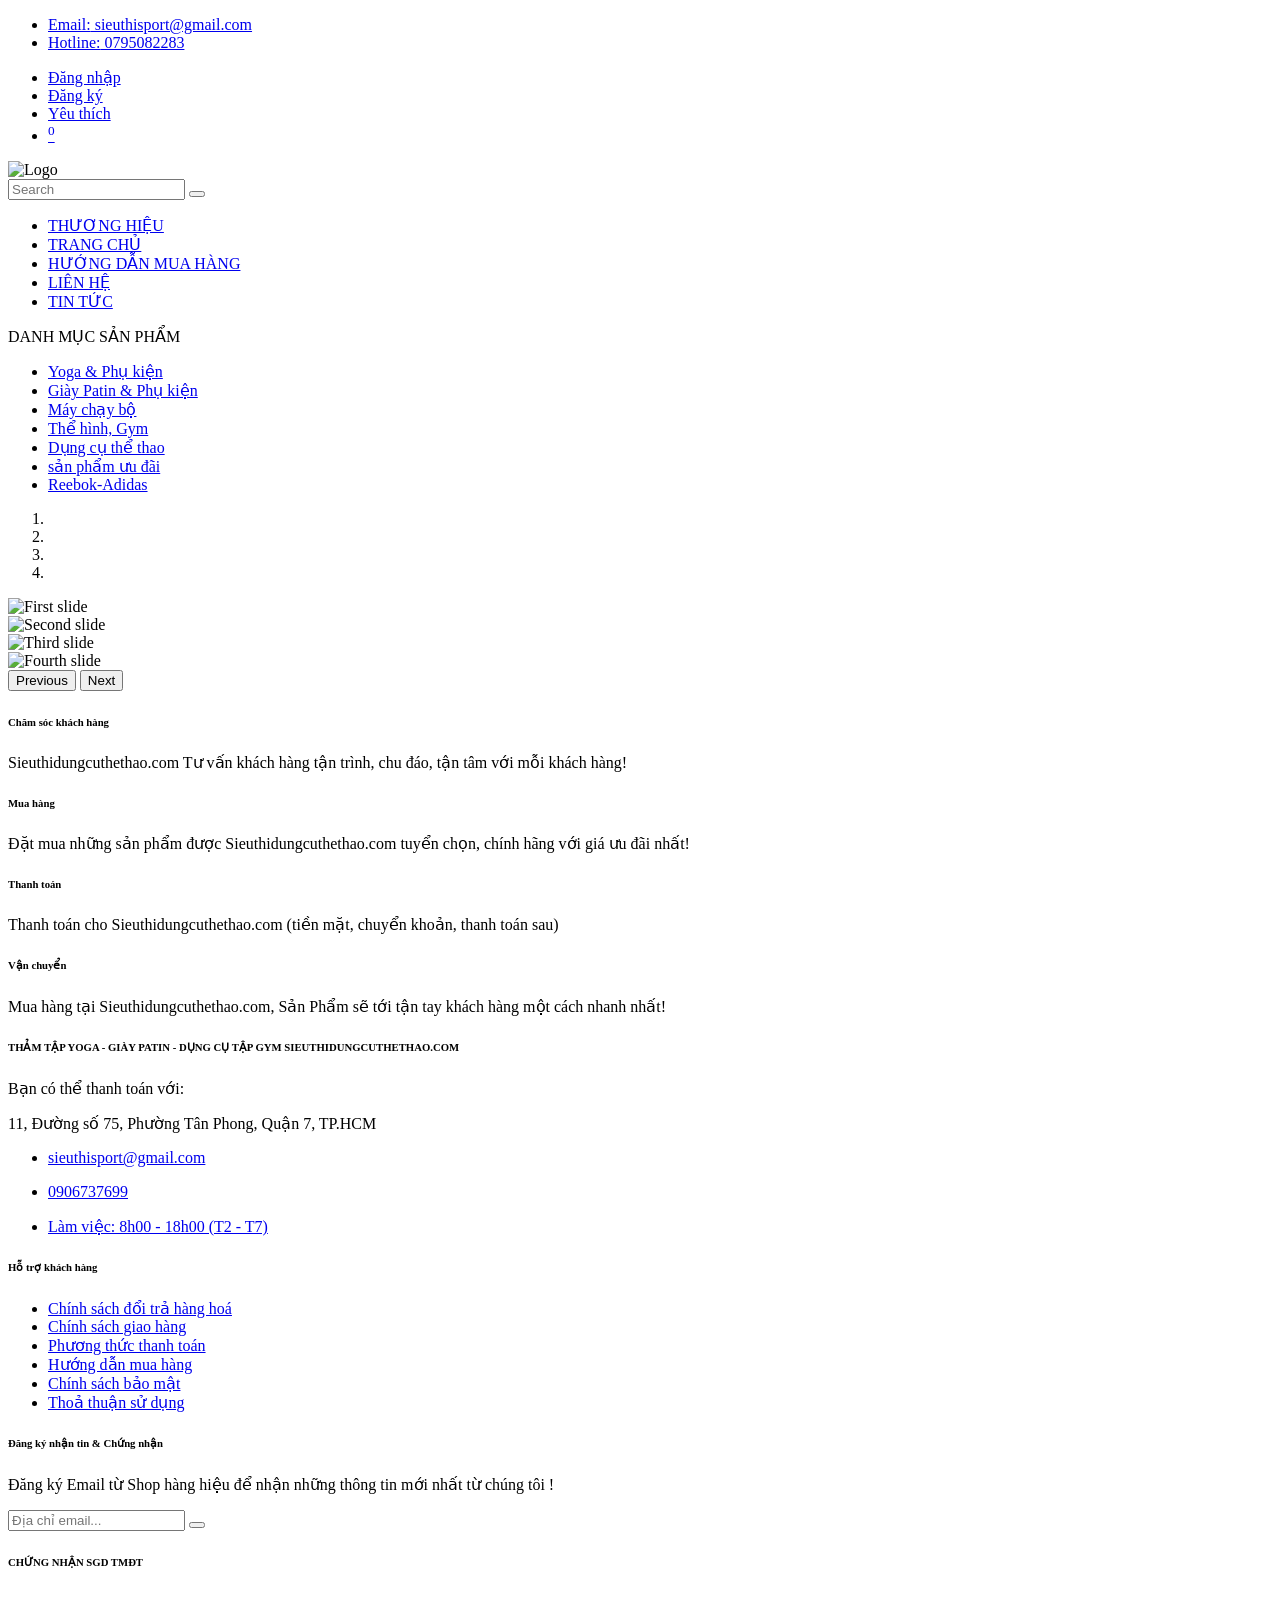
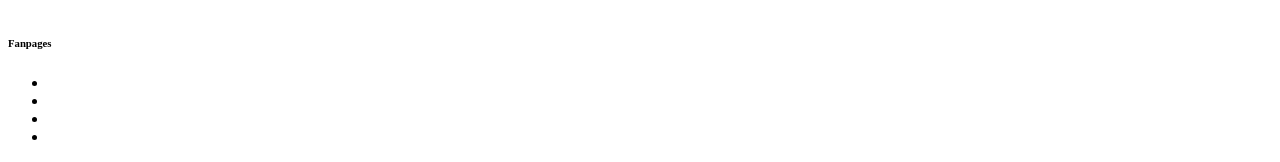
==== pages/index.html @ 9449e396 "Create index.html" ====
<!DOCTYPE html>
<html lang="en">

<head>
    <meta charset="UTF-8">
    <meta name="viewport" content="width=device-width, initial-scale=1.0">
    <title>Trang chủ</title>
    <link rel="stylesheet" href="../css/bootstrap.css">
    <script src="../js/bootstrap.js"></script>
    <link rel="stylesheet" href="https://cdnjs.cloudflare.com/ajax/libs/font-awesome/7.0.1/css/all.min.css"
        integrity="sha512-2SwdPD6INVrV/lHTZbO2nodKhrnDdJK9/kg2XD1r9uGqPo1cUbujc+IYdlYdEErWNu69gVcYgdxlmVmzTWnetw=="
        crossorigin="anonymous" referrerpolicy="no-referrer" />
    <link rel="stylesheet" href="../css/styles.css">
</head>

<body>
    <div class="container-fluid bg-inf">
        <div class="container">
            <div class="row">
                <div class="col-12 d-flex justify-content-between align-items-center">
                    <ul class="nav">
                        <li class="nav-item">
                            <a class="nav-link text-white ps-0" href="#">
                                <span class="text-danger fw-bold">Email:</span> sieuthisport@gmail.com
                            </a>
                        </li>
                        <li class="nav-item">
                            <a class="nav-link text-white" href="#">
                                <span class="text-danger fw-bold">Hotline:</span> 0795082283
                            </a>
                        </li>
                    </ul>

                    <ul class="nav">
                        <li class="nav-item"><a class="nav-link hover text-white" href="#">Đăng nhập</a></li>
                        <li class="nav-item"><a class="nav-link hover text-white" href="#">Đăng ký</a></li>
                        <li class="nav-item">
                            <a class="nav-link hover text-white" href="#">
                                <i class="fa-solid fa-heart"></i> Yêu thích
                            </a>
                        </li>
                        <li class="nav-item">
                            <a class="nav-link hover text-white pe-0" href="#">
                                <i class="fa-solid fa-cart-arrow-down"></i><sup>0</sup>
                            </a>
                        </li>
                    </ul>
                </div>
            </div>
        </div>
    </div>

    <div class="container-fluid bg-banner py-3">
        <div class="container">
            <div class="row align-items-center">
                <div class="col-md-4 text-start"> <img src="../IMG/Logo.png" alt="Logo" width="200px">
                </div>
                <div class="col-md-8">
                    <form class="d-flex w-75 ms-auto"> <input class="form-control rounded-0" type="text"
                            placeholder="Search" />
                        <button class="btn btn-danger rounded-0" type="submit">
                            <i class="fa-solid fa-magnifying-glass"></i>
                        </button>
                    </form>
                </div>
            </div>
        </div>
    </div>

    <div class="container-fluid bg-banner">
        <div class="container text-center">
            <div class="bg-menu p-3">
                <ul class="nav">
                    <li class="nav-item"><a class="nav-link hover text-white fw-bold ps-0" href="#">THƯƠNG HIỆU <i
                                class="fa-solid fa-chevron-down ms-1" style="font-size: 10px;"></i></a></li>
                    <li class="nav-item"><a class="nav-link hover text-danger fw-bold" href="#">TRANG CHỦ</a></li>
                    <li class="nav-item"><a class="nav-link hover text-white fw-bold" href="#">HƯỚNG DẪN MUA HÀNG</a>
                    </li>
                    <li class="nav-item"><a class="nav-link hover text-white fw-bold" href="#">LIÊN HỆ</a></li>
                    <li class="nav-item"><a class="nav-link hover text-white fw-bold" href="#">TIN TỨC</a></li>
                </ul>
            </div>
        </div>
    </div>

    <div class="container">
        <div class="row align-items-start">
            <div class="col-4 category-menu w-25 p-0">
                <div class="menu-header fw-bold text-uppercase">
                    <i class="fa-solid fa-bars-staggered"></i>DANH MỤC SẢN PHẨM
                </div>
                <ul class="menu-list nav nav-link">
                    <li class="nav-item">
                        <a class="nav-link" href="./yoga.html" aria-current="page">Yoga & Phụ kiện</a>
                    </li>
                    <li class="nav-item">
                        <a class="nav-link" href="./patin.html">
                            Giày Patin & Phụ kiện
                        </a>
                    </li>
                    <li class="nav-item">
                        <a class="nav-link" href="#">
                            Máy chạy bộ
                        </a>
                    </li>
                    <li class="nav-item">
                        <a class="nav-link" href="#">
                            Thể hình, Gym
                        </a>
                    </li>
                    <li class="nav-item">
                        <a class="nav-link" href="#">Dụng cụ thể thao</a>
                    </li>
                    <li class="nav-item">
                        <a class="nav-link text-uppercase" href="../HTML/spud.html">sản phẩm ưu đãi </a>
                    </li>
                    <li class="nav-item">
                        <a class="nav-link" href="./rebok-adidas.html">Reebok-Adidas</a>
                    </li>
                </ul>

            </div>
            <div class="col-8 p-0 w-75">
                <div id="carouselId" class="carousel slide" data-bs-ride="carousel">
                    <ol class="carousel-indicators">
                        <li data-bs-target="#carouselId" data-bs-slide-to="0" class="active" aria-current="true"
                            aria-label="First slide"></li>
                        <li data-bs-target="#carouselId" data-bs-slide-to="1" aria-label="Second slide"></li>
                        <li data-bs-target="#carouselId" data-bs-slide-to="2" aria-label="Third slide"></li>
                        <li data-bs-target="#carouselId" data-bs-slide-to="3" aria-label="Fourth slide"></li>
                    </ol>
                    <div class="carousel-inner" role="listbox">
                        <div class="carousel-item active">
                            <img src="../IMG/main.png" class="w-100 d-block" alt="First slide" />
                        </div>
                        <div class="carousel-item">
                            <img src="../IMG/home.png" class="w-100 d-block" alt="Second slide" />
                        </div>
                        <div class="carousel-item">
                            <img src="../IMG/gym.png" class="w-100 d-block" alt="Third slide" />
                        </div>
                        <div class="carousel-item">
                            <img src="../IMG/yoga.png" class="w-100 d-block" alt="Fourth slide" />
                        </div>
                    </div>
                    <button class="carousel-control-prev" type="button" data-bs-target="#carouselId"
                        data-bs-slide="prev">
                        <span class="carousel-control-prev-icon" aria-hidden="true"></span>
                        <span class="visually-hidden">Previous</span>
                    </button>
                    <button class="carousel-control-next" type="button" data-bs-target="#carouselId"
                        data-bs-slide="next">
                        <span class="carousel-control-next-icon" aria-hidden="true"></span>
                        <span class="visually-hidden">Next</span>
                    </button>
                </div>
                <div class="list-extend d-flex text-center">
                    <div class="content">
                        <i class="fa-solid fa-headset"></i>
                        <h6 class="text-uppercase">Chăm sóc khách hàng</h6>
                        <p>Sieuthidungcuthethao.com Tư vấn khách hàng tận trình, chu đáo, tận tâm với mỗi khách hàng!
                        </p>
                    </div>
                    <div class="content">
                        <i class="fa-solid fa-basket-shopping"></i>
                        <h6 class="text-uppercase">Mua hàng</h6>
                        <p>Đặt mua những sản phẩm được Sieuthidungcuthethao.com tuyển chọn, chính hãng với giá ưu đãi
                            nhất!</p>
                    </div>
                    <div class="content">
                        <i class="fa-solid fa-hand-holding-dollar"></i>
                        <h6 class="text-uppercase">Thanh toán</h6>
                        <p>Thanh toán cho Sieuthidungcuthethao.com (tiền mặt, chuyển khoản, thanh toán sau)</p>
                    </div>
                    <div class="content">
                        <i class="fa-solid fa-truck-fast"></i>
                        <h6 class="text-uppercase">Vận chuyển</h6>
                        <p>Mua hàng tại Sieuthidungcuthethao.com, Sản Phẩm sẽ tới tận tay khách hàng một cách nhanh
                            nhất!</p>
                    </div>

                </div>

            </div>
        </div>
    </div>

    <div class="container-fluid bg-banner">
        <div class="container footer">
            <div class="row">
                <div class="col-3 mt-lg-4">
                    <h6>THẢM TẬP YOGA - GIÀY PATIN - DỤNG CỤ TẬP GYM SIEUTHIDUNGCUTHETHAO.COM</h6>
                    <p class="text-danger fw-bold">Bạn có thể thanh toán với:</p>
                    <div class="pay d-flex mb-3">
                        <i class="fa-solid fa-dollar-sign"></i>
                        <i class="fa-solid fa-right-left"></i>
                        <i class="fa-solid fa-credit-card"></i>
                        <i class="fa-brands fa-cc-visa"></i>
                    </div>
                    <div class="addr d-flex">
                        <i class="fa-solid fa-location-dot"></i>
                        <p>11, Đường số 75, Phường Tân Phong, Quận 7, TP.HCM</p>
                    </div>
                    <ul class="list-unstyled">
                        <li><a class="nav-link d-flex hover" href="#"><i class="fa-solid fa-envelope"></i>
                                <p>sieuthisport@gmail.com</p>
                            </a></li>
                        <li><a class="nav-link d-flex hover" href="#"><i class="fa-solid fa-phone"></i>
                                <p>0906737699</p>
                            </a></li>
                        <li><a class="nav-link d-flex hover" href="#"><i class="fa-solid fa-clock"></i>
                                <p>Làm việc: 8h00 - 18h00 (T2 - T7)</p>
                            </a></li>
                    </ul>
                </div>
                <div class="col-3 mt-lg-4">
                    <h6>Hỗ trợ khách hàng</h6>
                    <ul class="list-unstyled">
                        <li class="nav-item">
                            <a class="nav-link" href="#">Chính sách đổi trả hàng hoá</a>
                        </li>
                        <li class="nav-item">
                            <a class="nav-link" href="#">Chính sách giao hàng</a>
                        </li>
                        <li class="nav-item">
                            <a class="nav-link" href="#">Phương thức thanh toán</a>
                        </li>
                        <li class="nav-item">
                            <a class="nav-link" href="#">Hướng dẫn mua hàng</a>
                        </li>
                        <li class="nav-item">
                            <a class="nav-link" href="#">Chính sách bảo mật</a>
                        </li>
                        <li class="nav-item">
                            <a class="nav-link" href="#">Thoả thuận sử dụng</a>
                        </li>
                    </ul>

                </div>
                <div class="col-3 mt-lg-4">
                    <h6>Đăng ký nhận tin & Chứng nhận</h6>
                    <p>Đăng ký Email từ Shop hàng hiệu để nhận những thông tin mới nhất từ chúng tôi !</p>
                    <form class="d-flex w-100 ms-auto"> <input class="form-control rounded-0" type="text"
                            placeholder="Địa chỉ email..." />
                        <button class="btn btn-danger rounded-0" type="submit">
                            <i class="fa-regular fa-paper-plane"></i>
                        </button>
                    </form>
                    <h6 class="mt-4">CHỨNG NHẬN SGD TMĐT</h6>
                    <img src="../IMG/logo-dang-ky-bo-cong-thuong.png" alt="" width="200px">
                </div>
                <div class="col-3 mt-lg-4">
                    <h6>Fanpages</h6>
                    <ul class="nav list-fanpages justify-content-center">
                        <li class="nav-item">
                            <a class="nav-link" href="#"><i class="fa-brands fa-facebook"></i></a>
                        </li>
                        <li class="nav-item">
                            <a class="nav-link" href="#"><i class="fa-brands fa-facebook-messenger"></i></a>
                        </li>
                        <li class="nav-item">
                            <a class="nav-link" href="#"><i class="fa-brands fa-x-twitter"></i></i></a>
                        </li>
                        <li class="nav-item">
                            <a class="nav-link" href="#"><i class="fa-brands fa-linkedin"></i></a>
                        </li>
                    </ul>
                </div>
            </div>
        </div>
    </div>
</body>

</html>
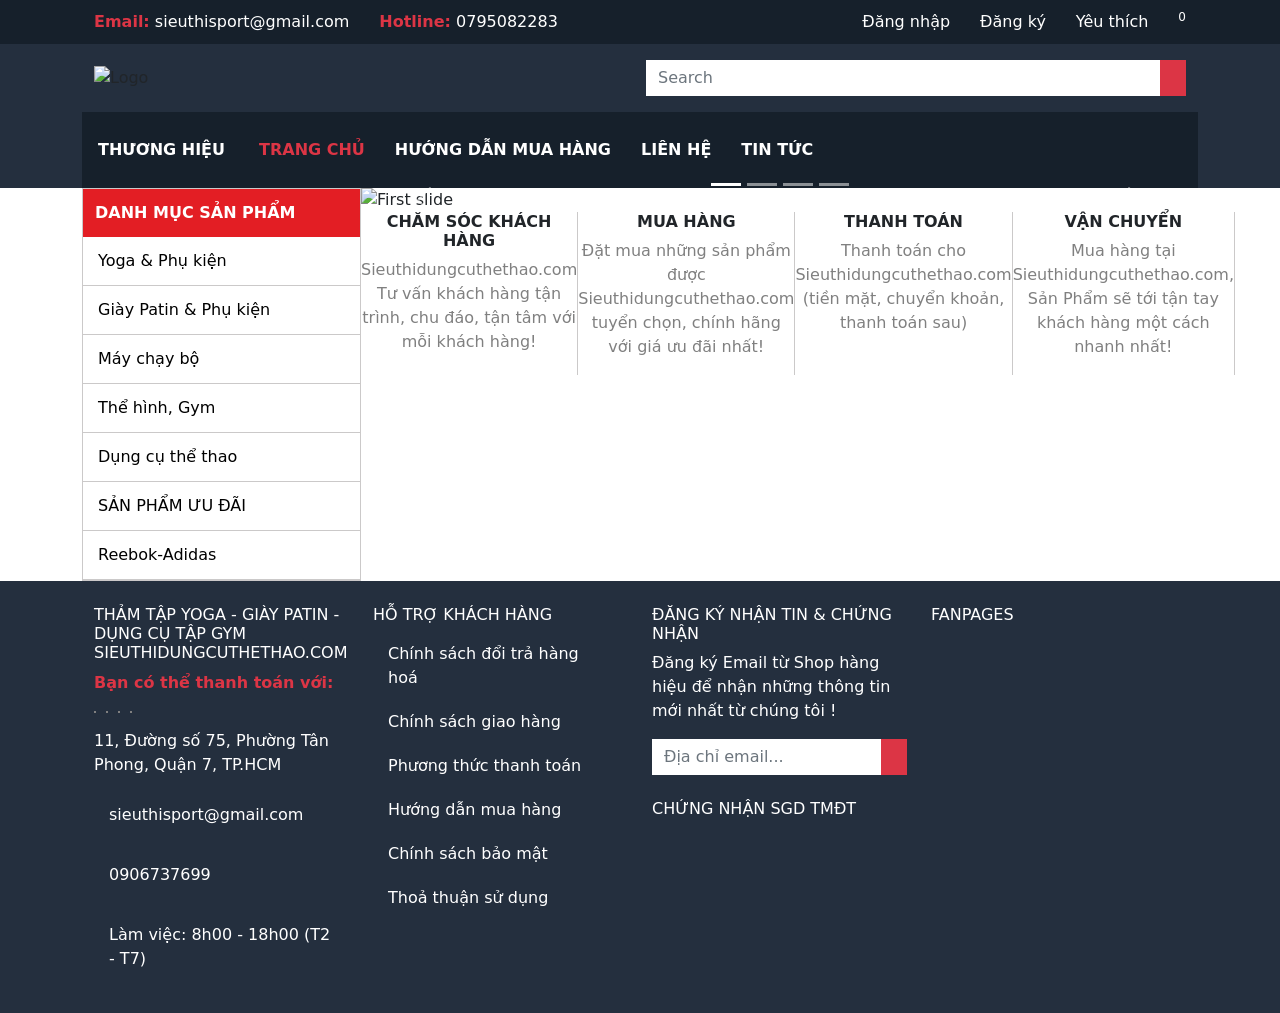
==== commit e720bcbb: "fix" ====
--- a/pages/index.html
+++ b/pages/index.html
@@ -5,12 +5,12 @@
     <meta charset="UTF-8">
     <meta name="viewport" content="width=device-width, initial-scale=1.0">
     <title>Trang chủ</title>
-    <link rel="stylesheet" href="../css/bootstrap.css">
-    <script src="../js/bootstrap.js"></script>
+    <link rel="stylesheet" href="../assets/css/bootstrap.css">
+    <script src="../assets/js/bootstrap.js"></script>
     <link rel="stylesheet" href="https://cdnjs.cloudflare.com/ajax/libs/font-awesome/7.0.1/css/all.min.css"
         integrity="sha512-2SwdPD6INVrV/lHTZbO2nodKhrnDdJK9/kg2XD1r9uGqPo1cUbujc+IYdlYdEErWNu69gVcYgdxlmVmzTWnetw=="
         crossorigin="anonymous" referrerpolicy="no-referrer" />
-    <link rel="stylesheet" href="../css/styles.css">
+    <link rel="stylesheet" href="../assets/css/styles.css">
 </head>
 
 <body>
@@ -53,7 +53,7 @@
     <div class="container-fluid bg-banner py-3">
         <div class="container">
             <div class="row align-items-center">
-                <div class="col-md-4 text-start"> <img src="../IMG/Logo.png" alt="Logo" width="200px">
+                <div class="col-md-4 text-start"> <img src="../assets/IMG/Logo.png" alt="Logo" width="200px">
                 </div>
                 <div class="col-md-8">
                     <form class="d-flex w-75 ms-auto"> <input class="form-control rounded-0" type="text"
@@ -112,7 +112,7 @@
                         <a class="nav-link" href="#">Dụng cụ thể thao</a>
                     </li>
                     <li class="nav-item">
-                        <a class="nav-link text-uppercase" href="../HTML/spud.html">sản phẩm ưu đãi </a>
+                        <a class="nav-link text-uppercase" href="./spud.html">sản phẩm ưu đãi </a>
                     </li>
                     <li class="nav-item">
                         <a class="nav-link" href="./rebok-adidas.html">Reebok-Adidas</a>
@@ -131,16 +131,16 @@
                     </ol>
                     <div class="carousel-inner" role="listbox">
                         <div class="carousel-item active">
-                            <img src="../IMG/main.png" class="w-100 d-block" alt="First slide" />
+                            <img src="../assets/IMG/main.png" class="w-100 d-block" alt="First slide" />
                         </div>
                         <div class="carousel-item">
-                            <img src="../IMG/home.png" class="w-100 d-block" alt="Second slide" />
+                            <img src="../assets/IMG/home.png" class="w-100 d-block" alt="Second slide" />
                         </div>
                         <div class="carousel-item">
-                            <img src="../IMG/gym.png" class="w-100 d-block" alt="Third slide" />
+                            <img src="../assets/IMG/gym.png" class="w-100 d-block" alt="Third slide" />
                         </div>
                         <div class="carousel-item">
-                            <img src="../IMG/yoga.png" class="w-100 d-block" alt="Fourth slide" />
+                            <img src="../assets/IMG/yoga.png" class="w-100 d-block" alt="Fourth slide" />
                         </div>
                     </div>
                     <button class="carousel-control-prev" type="button" data-bs-target="#carouselId"
@@ -247,7 +247,7 @@
                         </button>
                     </form>
                     <h6 class="mt-4">CHỨNG NHẬN SGD TMĐT</h6>
-                    <img src="../IMG/logo-dang-ky-bo-cong-thuong.png" alt="" width="200px">
+                    <img src="../assets/IMG/logo-dang-ky-bo-cong-thuong.png" alt="" width="200px">
                 </div>
                 <div class="col-3 mt-lg-4">
                     <h6>Fanpages</h6>
--- a/assets/css/styles.css
+++ b/assets/css/styles.css
@@ -0,0 +1,120 @@
+.bg-inf {
+    background-color: rgb(22, 32, 43);
+}
+
+.bg-menu {
+    background-color: rgb(22, 32, 43);
+}
+
+.bg-banner {
+    background-color: rgb(36, 47, 62);
+}
+
+.nav-link.hover:hover {
+    color: #ff4d4d !important;
+    transition: 0.3s;
+}
+
+.nav-link {
+    padding: 10px 15px;
+}
+
+.form-control {
+    border-radius: 0;
+    border: none;
+}
+
+.btn-danger {
+    border-radius: 0;
+}
+
+.row {
+    margin-left: 0;
+    margin-right: 0;
+}
+
+.category-menu {
+    border: 1px solid rgb(203, 201, 201);
+}
+
+.menu-header {
+    background-color: #e31e24;
+    color: white;
+    padding: 12px;
+}
+
+.menu-list {
+    margin: 0;
+    padding: 0;
+}
+
+.menu-list.nav-link a {
+    border-bottom: 1px solid rgb(203, 201, 201);
+    padding: 12px 15px;
+    color: black;
+}
+.menu-list.nav-link .active {
+    color: #e31e24;
+}
+
+.menu-list a:hover {
+    color: #e31e24;
+}
+
+.content {
+    border-right: 1px solid rgb(203, 201, 201);
+}
+
+.content p {
+    color: gray;
+}
+
+.content h6 {
+    font-weight: bold;
+}
+
+.content i {
+    margin-top: 5px;
+    font-size: 30px;
+    color: #e31e24;
+}
+
+.footer {
+    color: white;
+}
+
+.pay i {
+    border: 1px solid gray;
+    text-align: center;
+    font-size: 40px;
+    margin-right: 10px;
+    background-color: white;
+    color: black;
+}
+
+.footer h6 {
+    text-transform: uppercase;
+}
+
+.list-unstyled .nav-link,
+.list-fanpages .nav-link {
+    color: white;
+}
+
+.list-unstyled .nav-link:hover,
+.list-fanpages .nav-link:hover {
+    color: red !important;
+}
+
+.list-fanpages i {
+    font-size: 30px;
+}
+
+.text-header {
+    color: #e31e24;
+    border-bottom: 1px solid rgb(203, 201, 201);
+}
+.card-text {
+    color: #e31e24;
+    font-weight: bold;
+}
